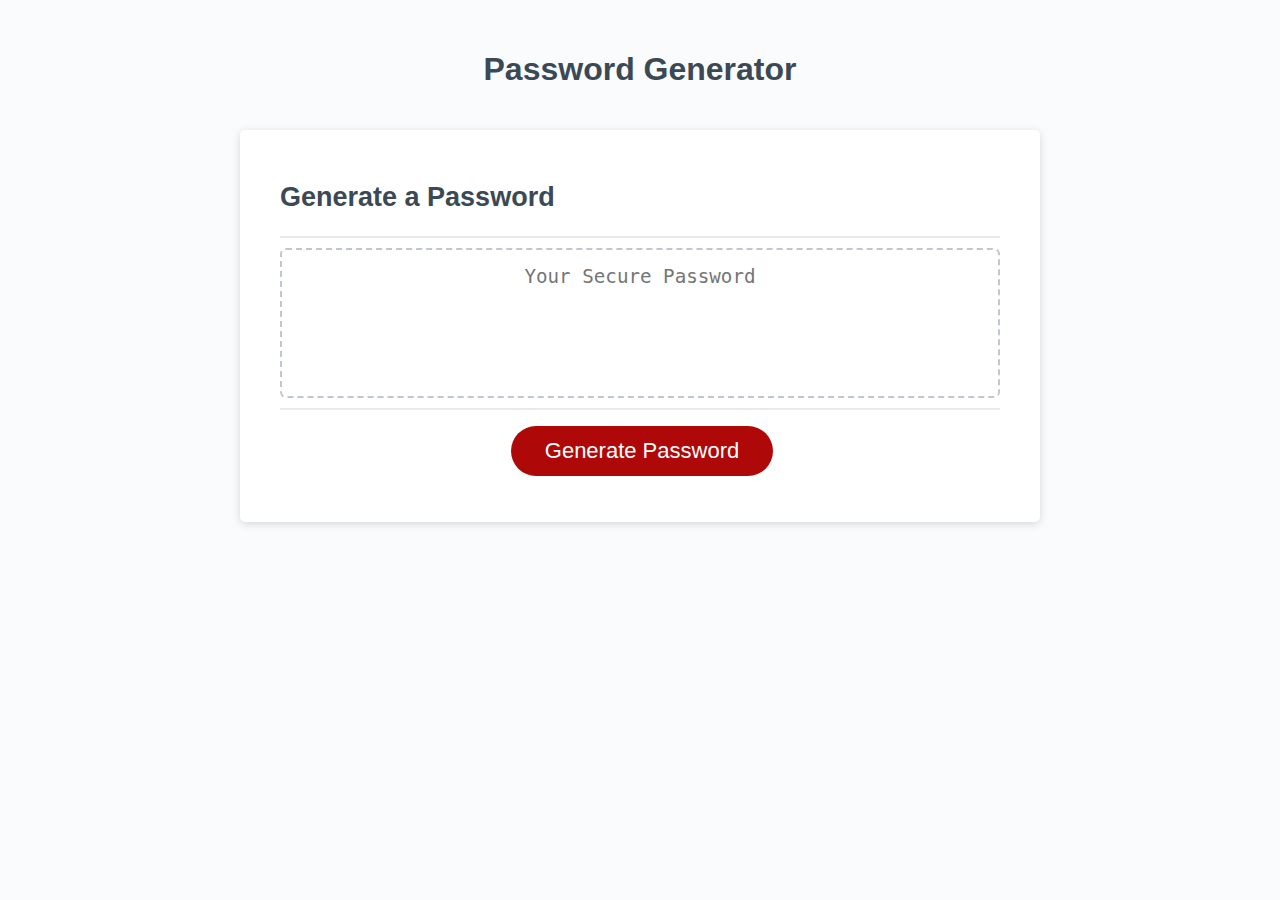
==== Develop/index.html @ 33a2e67a "initial push of given files" ====
<!DOCTYPE html>
<html lang="en">
  <head>
    <meta charset="UTF-8" />
    <meta name="viewport" content="width=device-width, initial-scale=1.0" />
    <meta http-equiv="X-UA-Compatible" content="ie=edge" />
    <title>Password Generator</title>
    <link rel="stylesheet" href="style.css" />
  </head>
  <body>
    <div class="wrapper">
      <header>
        <h1>Password Generator</h1>
      </header>
      <div class="card">
        <div class="card-header">
          <h2>Generate a Password</h2>
        </div>
        <div class="card-body">
          <textarea
            readonly
            id="password"
            placeholder="Your Secure Password"
            aria-label="Generated Password"
          ></textarea>
        </div>
        <div class="card-footer">
          <button id="generate" class="btn">Generate Password</button>
        </div>
      </div>
    </div>
    <script src="script.js"></script>
  </body>
</html>
---- Develop/style.css ----
*,
*::before,
*::after {
  box-sizing: border-box;
}

html,
body,
.wrapper {
  height: 100%;
  margin: 0;
  padding: 0;
}

body {
  font-family: sans-serif;
  background-color: #f9fbfd;
}

.wrapper {
  padding-top: 30px;
  padding-left: 20px;
  padding-right: 20px;
}

header {
  text-align: center;
  padding: 20px;
  padding-top: 0px;
  color: hsl(206, 17%, 28%);
}

.card {
  background-color: hsl(0, 0%, 100%);
  border-radius: 5px;
  border-width: 1px;
  box-shadow: rgba(0, 0, 0, 0.15) 0px 2px 8px 0px;
  color: hsl(206, 17%, 28%);
  font-size: 18px;
  margin: 0 auto;
  max-width: 800px;
  padding: 30px 40px;
}

.card-header::after {
  content: " ";
  display: block;
  width: 100%;
  background: #e7e9eb;
  height: 2px;
}

.card-body {
  min-height: 100px;
}

.card-footer {
  text-align: center;
}

.card-footer::before {
  content: " ";
  display: block;
  width: 100%;
  background: #e7e9eb;
  height: 2px;
}

.card-footer::after {
  content: " ";
  display: block;
  clear: both;
}

.btn {
  border: none;
  background-color: hsl(360, 91%, 36%);
  border-radius: 25px;
  box-shadow: rgba(0, 0, 0, 0.1) 0px 1px 6px 0px rgba(0, 0, 0, 0.2) 0px 1px 1px
    0px;
  color: hsl(0, 0%, 100%);
  display: inline-block;
  font-size: 22px;
  line-height: 22px;
  margin: 16px 16px 16px 20px;
  padding: 14px 34px;
  text-align: center;
  cursor: pointer;
}

button[disabled] {
  cursor: default;
  background: #c0c7cf;
}

.float-right {
  float: right;
}

#password {
  -webkit-appearance: none;
  -moz-appearance: none;
  appearance: none;
  border: none;
  display: block;
  width: 100%;
  padding-top: 15px;
  padding-left: 15px;
  padding-right: 15px;
  padding-bottom: 85px;
  font-size: 1.2rem;
  text-align: center;
  margin-top: 10px;
  margin-bottom: 10px;
  border: 2px dashed #c0c7cf;
  border-radius: 6px;
  resize: none;
  overflow: hidden;
}

@media (max-width: 690px) {
  .btn {
    font-size: 1rem;
    margin: 16px 0px 0px 0px;
    padding: 10px 15px;
  }

  #password {
    font-size: 1rem;
  }
}

@media (max-width: 500px) {
  .btn {
    font-size: 0.8rem;
  }
}
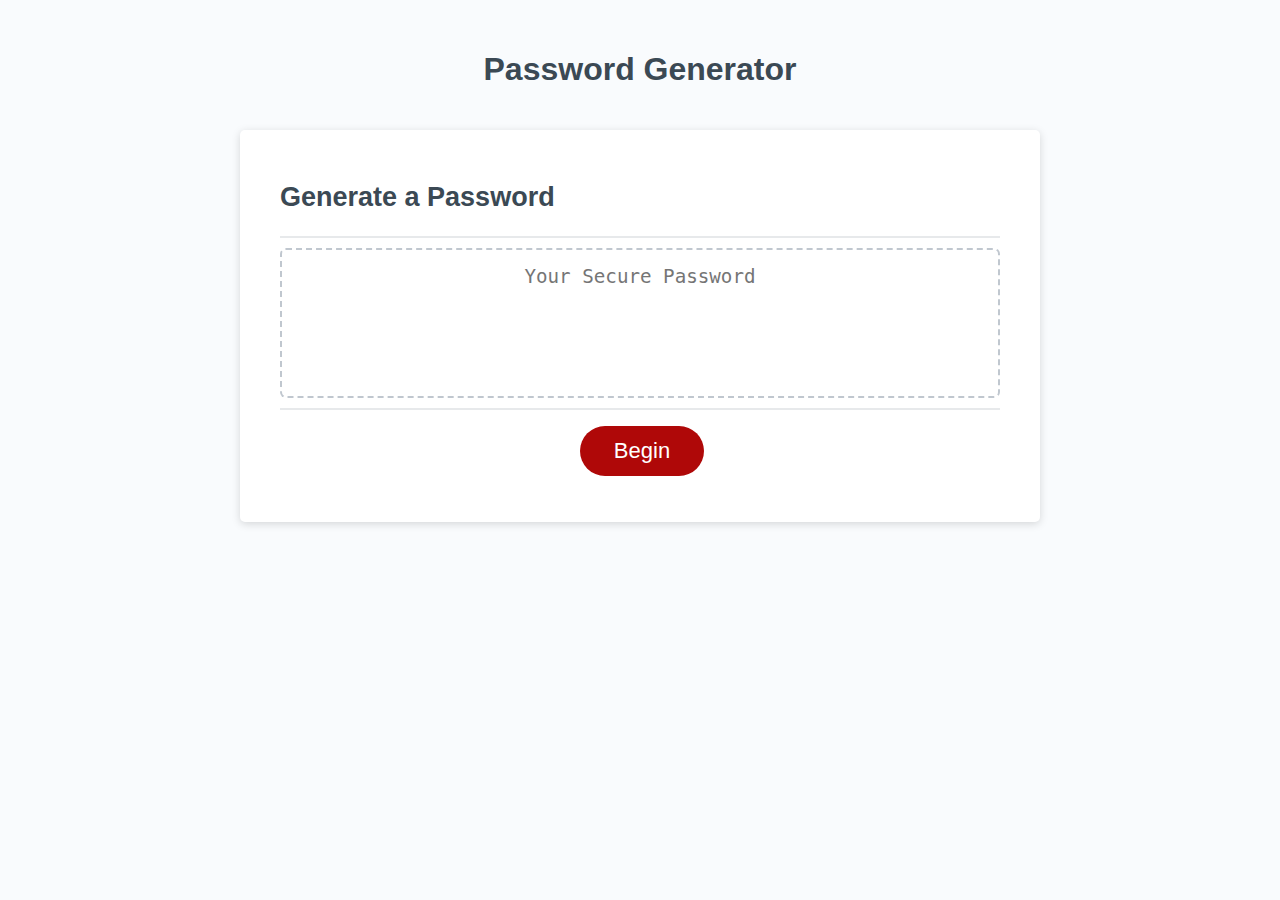
==== commit 8abc6387: "password successfully generating" ====
--- a/Develop/index.html
+++ b/Develop/index.html
@@ -24,9 +24,35 @@
             aria-label="Generated Password"
           ></textarea>
         </div>
-        <div class="card-footer">
-          <button id="generate" class="btn">Generate Password</button>
-        </div>
+        <form>
+          <!-- <form class="criteria-container">
+          <label class="criteria-length" for="length"
+            >Amount of characters:</label
+          >
+          <input
+            class="criteria-length"
+            id="length"
+            type="text"
+            maxlength="15"
+          />
+          <p class="criteria-case">Possible character case(s):</p>
+          <label class="criteria-case" for="upper">Upper</label>
+          <input class="criteria-case" id="upper" type="checkbox" />
+          <label class="criteria-case" for="lower">Lower</label>
+          <input class="criteria-case" id="lower" type="checkbox" />
+
+          <p class="criteria-characters">Possible character type(s):</p>
+          <label class="criteria-characters" for="alpha">Alpha</label>
+          <input class="criteria-characters" id="alpha" type="checkbox" />
+          <label class="criteria-characters" for="numeric">Numeric</label>
+          <input class="criteria-characters" id="numeric" type="checkbox" />
+          <label class="criteria-characters" for="special">Special</label>
+          <input class="criteria-characters" id="special" type="checkbox" />
+        </form> -->
+          <div class="card-footer">
+            <button id="generate" class="btn">Begin</button>
+          </div>
+        </form>
       </div>
     </div>
     <script src="script.js"></script>
--- a/Develop/style.css
+++ b/Develop/style.css
@@ -135,3 +135,27 @@
     font-size: 0.8rem;
   }
 }
+
+/* After Event Listener */
+.criteria-container {
+  display: block;
+  background-color: hsl(0, 0%, 100%);
+  border-radius: 5px;
+  border-width: 1px;
+  box-shadow: rgba(0, 0, 0, 0.15) 0px 2px 8px 0px;
+  color: hsl(206, 17%, 28%);
+  font-size: 18px;
+  margin: 0 auto;
+  max-width: 800px;
+  padding: 20px 30px;
+  text-align: center;
+}
+#length {
+  width: 30%;
+}
+.citeria-length {
+}
+.criteria-case p {
+}
+.criteria-characters {
+}
